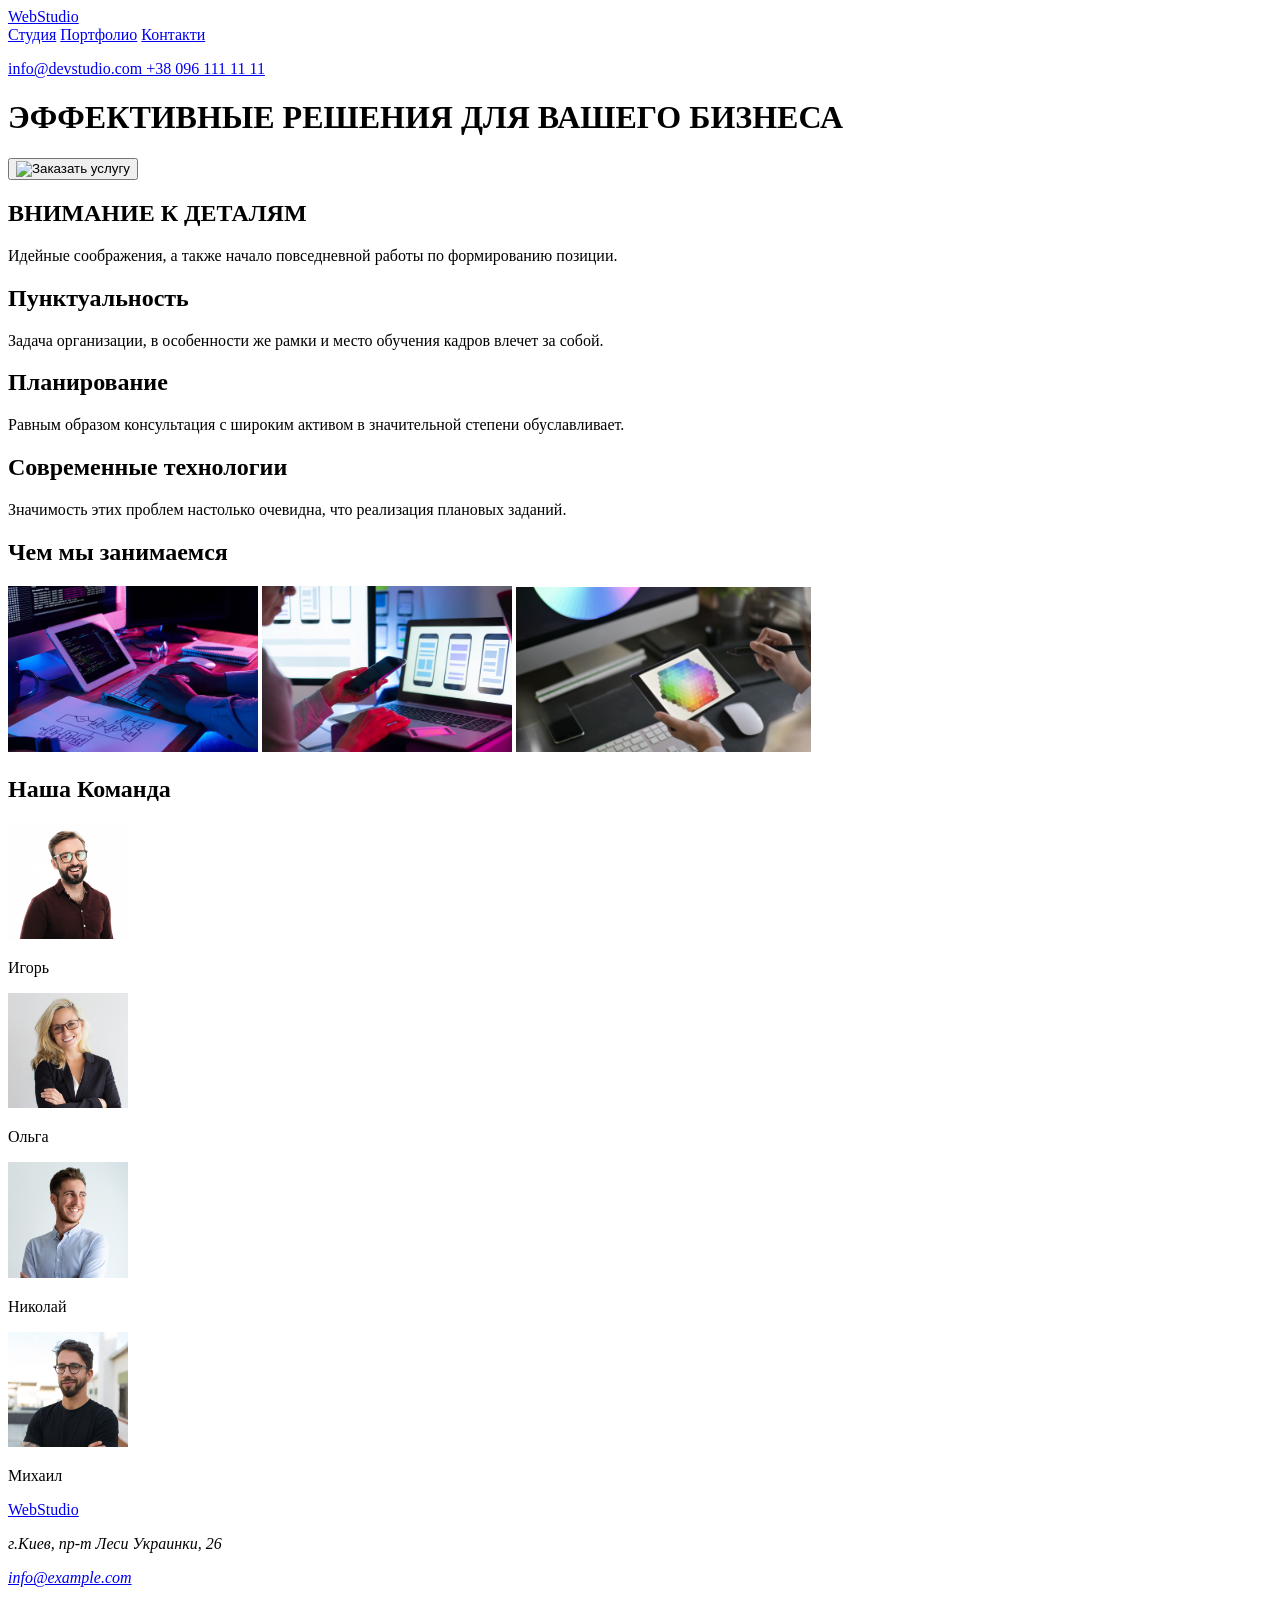
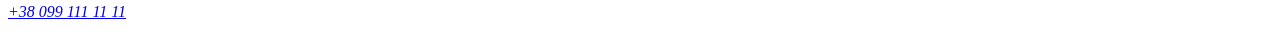
==== index.html @ 8ac6c7d5 "Rename Index.html to index.html" ====
<!DOCTYPE html>
<html lang="ru">
  <head>
    <title>WebStudio</title>
    <meta charset="utf-8" />
    <meta name="description" content="WebStudio, Web, Studio" />
    <!--служебна інфа -->
    </head>
  <body>
    <header>
      <a href="#0">WebStudio</a>
        <!-- <img src="./images/WebStudio.jpg" alt="Logo WebStudio" width="120" />-->
      <div id="nav">
        <nav>
          <a href="#0">Студия</a>
          <a href="#0">Портфолио</a>
          <a href="#0">Контакти</a>
        </nav>
      </div>
      <p>
      <a href="mailto:info@devstudio.com">info@devstudio.com </a>
      <a href="tel:+380961111111">+38 096 111 11 11 </a>
      </p>
    </header>
    <div id="homePage">
      <h1>ЭФФЕКТИВНЫЕ РЕШЕНИЯ ДЛЯ ВАШЕГО БИЗНЕСА</h1>
    </div>
    <div class="buttons">
      <button type="button">
        <img src="#0" alt="Заказать услугу " width="200" />
      </button>
    </div>
       <section>
      <h2>ВНИМАНИЕ К ДЕТАЛЯМ</h2>
      <p>
        Идейные соображения, а также начало повседневной работы по формированию
        позиции.
      </p>
    </section>
    <section>
      <h2>Пунктуальность</h2>
      <p>
        Задача организации, в особенности же рамки и место обучения кадров
        влечет за собой.
      </p>
    </section>
    <section>
      <h2>Планирование</h2>
      <p>
        Равным образом консультация с широким активом в значительной степени
        обуславливает.
      </p>
    </section>
    <section>
      <h2>Современные технологии</h2>
      <p>
        Значимость этих проблем настолько очевидна, что реализация плановых
        заданий.
      </p>
    </section>
    <h2>Чем мы занимаемся</h2>
    <img src="./images/1.jpg" alt="Робота за пк" width="250" />
    <img src="./images/2.jpg" alt="подключение телефона" width="250" />
    <img src="./images/3.jpg" alt="рисование на планшетке" width="295" />
    <h2>Наша Команда</h2>
    <p><img src="./images/4.jpg" alt="Игорь" width="120" /></p>
    <p>Игорь</p>
    <p><img src="./images/5.jpg" alt="Ольга" width="120" /></p>
    <p>Ольга</p>
    <p><img src="./images/6.jpg" alt="Николай" width="120" /></p>
    <p>Николай</p>
    <p><img src="./images/7.jpg" alt="Михаил" width="120" /></p>
    <p>Михаил</p>
    <footer>
      <p>
        <a href=#0">WebStudio</a>
        <!--<img src="./images/WebStudio.jpg" alt="Logo WebStudio" width="120" /> -->
      </p>
      <address>
        г.Киев, пр-т Леси Украинки, 26
        <p>
          <a href="mailto:info@example.com">info@example.com</a>
        </p>
        <p><a href="tel:+380991111111">+38 099 111 11 11</a></p>
      </address>
    </footer>
  </body>
</html>
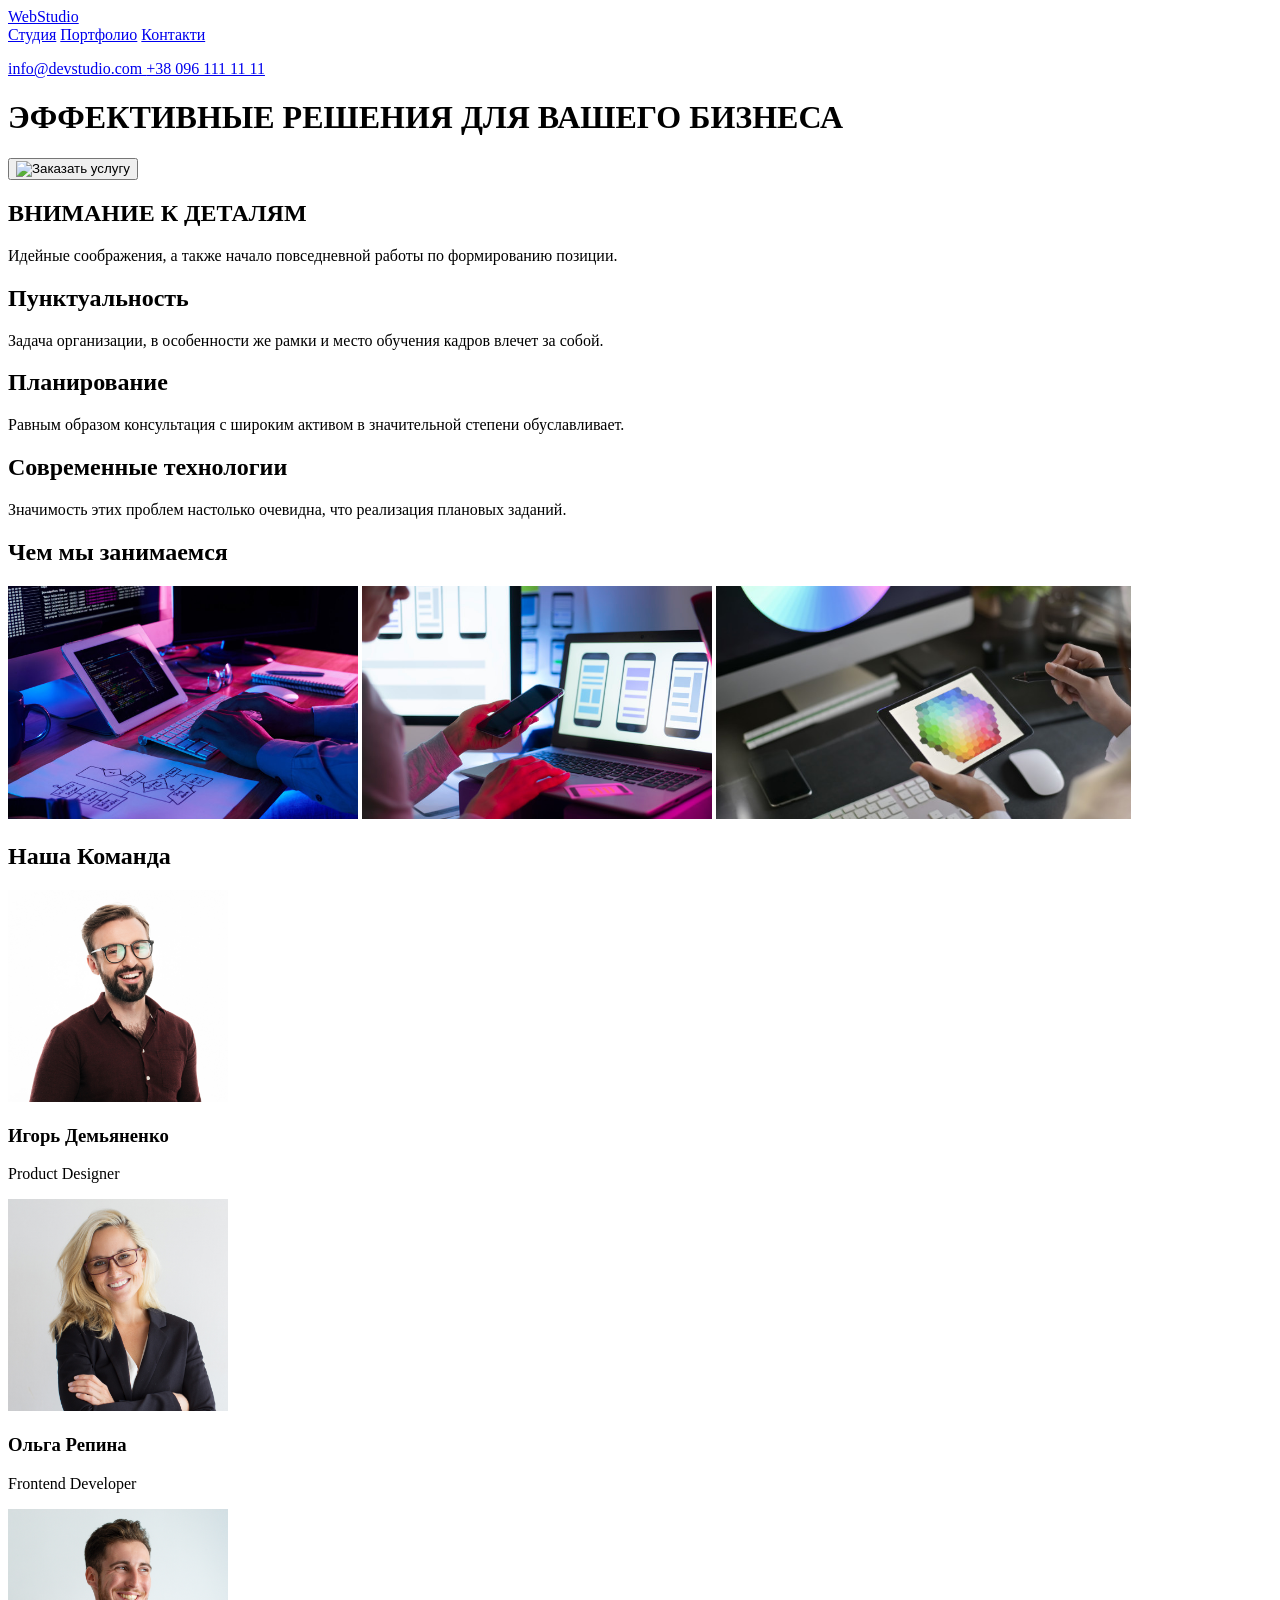
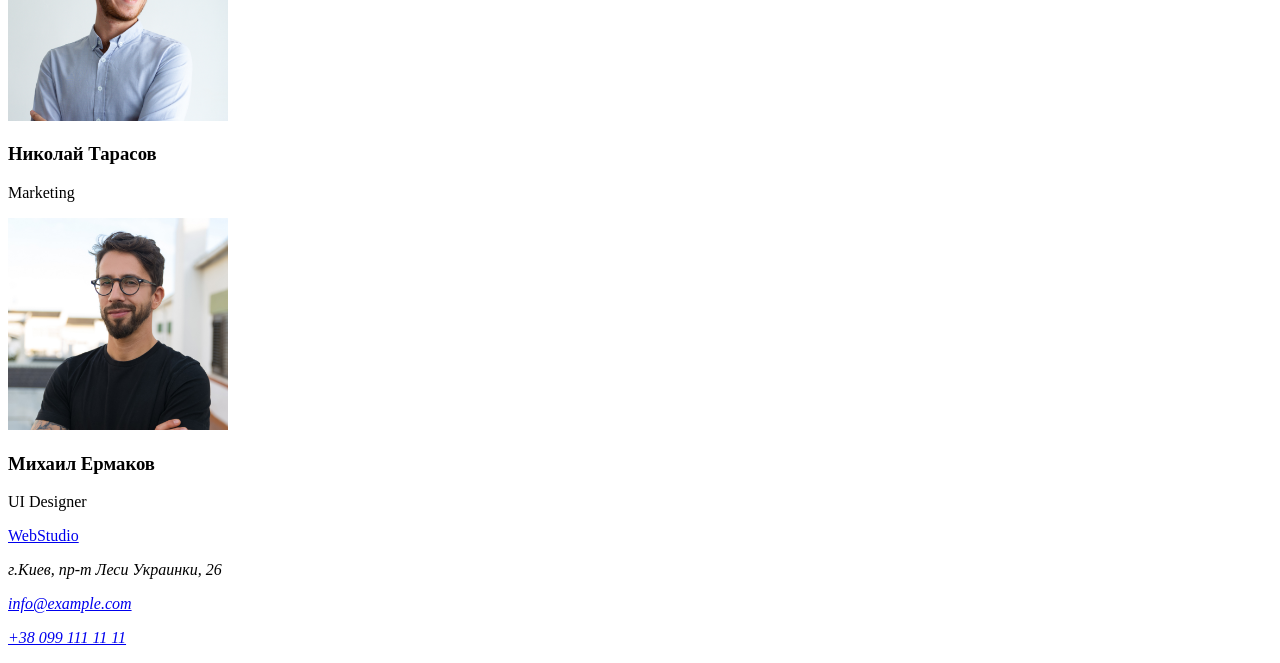
==== commit e51e19fb: "Merge branch 'main' of https://github.com/Y0ko/goit-markup-hw-01" ====
--- a/index.html
+++ b/index.html
@@ -59,18 +59,22 @@
       </p>
     </section>
     <h2>Чем мы занимаемся</h2>
-    <img src="./images/1.jpg" alt="Робота за пк" width="250" />
-    <img src="./images/2.jpg" alt="подключение телефона" width="250" />
-    <img src="./images/3.jpg" alt="рисование на планшетке" width="295" />
+    <img src="./images/1.jpg" alt="Робота за пк" width="350" />
+    <img src="./images/2.jpg" alt="подключение телефона" width="350" />
+    <img src="./images/3.jpg" alt="рисование на планшетке" width="415" />
     <h2>Наша Команда</h2>
-    <p><img src="./images/4.jpg" alt="Игорь" width="120" /></p>
-    <p>Игорь</p>
-    <p><img src="./images/5.jpg" alt="Ольга" width="120" /></p>
-    <p>Ольга</p>
-    <p><img src="./images/6.jpg" alt="Николай" width="120" /></p>
-    <p>Николай</p>
-    <p><img src="./images/7.jpg" alt="Михаил" width="120" /></p>
-    <p>Михаил</p>
+    <p><img src="./images/4.jpg" alt="Игорь" width="220" /></p>
+    <h3>Игорь Демьяненко</h3>
+    <p>Product Designer</p>
+    <p><img src="./images/5.jpg" alt="Ольга" width="220" /></p>
+    <h3>Ольга Репина</h3>
+    <p>Frontend Developer</p>
+    <p><img src="./images/6.jpg" alt="Николай" width="220" /></p>
+    <h3>Николай Тарасов</h3>
+    <p>Marketing</p>
+    <p><img src="./images/7.jpg" alt="Михаил" width="220" /></p>
+    <h3>Михаил Ермаков</h3>
+    <p>UI Designer</p>
     <footer>
       <p>
         <a href=#0">WebStudio</a>
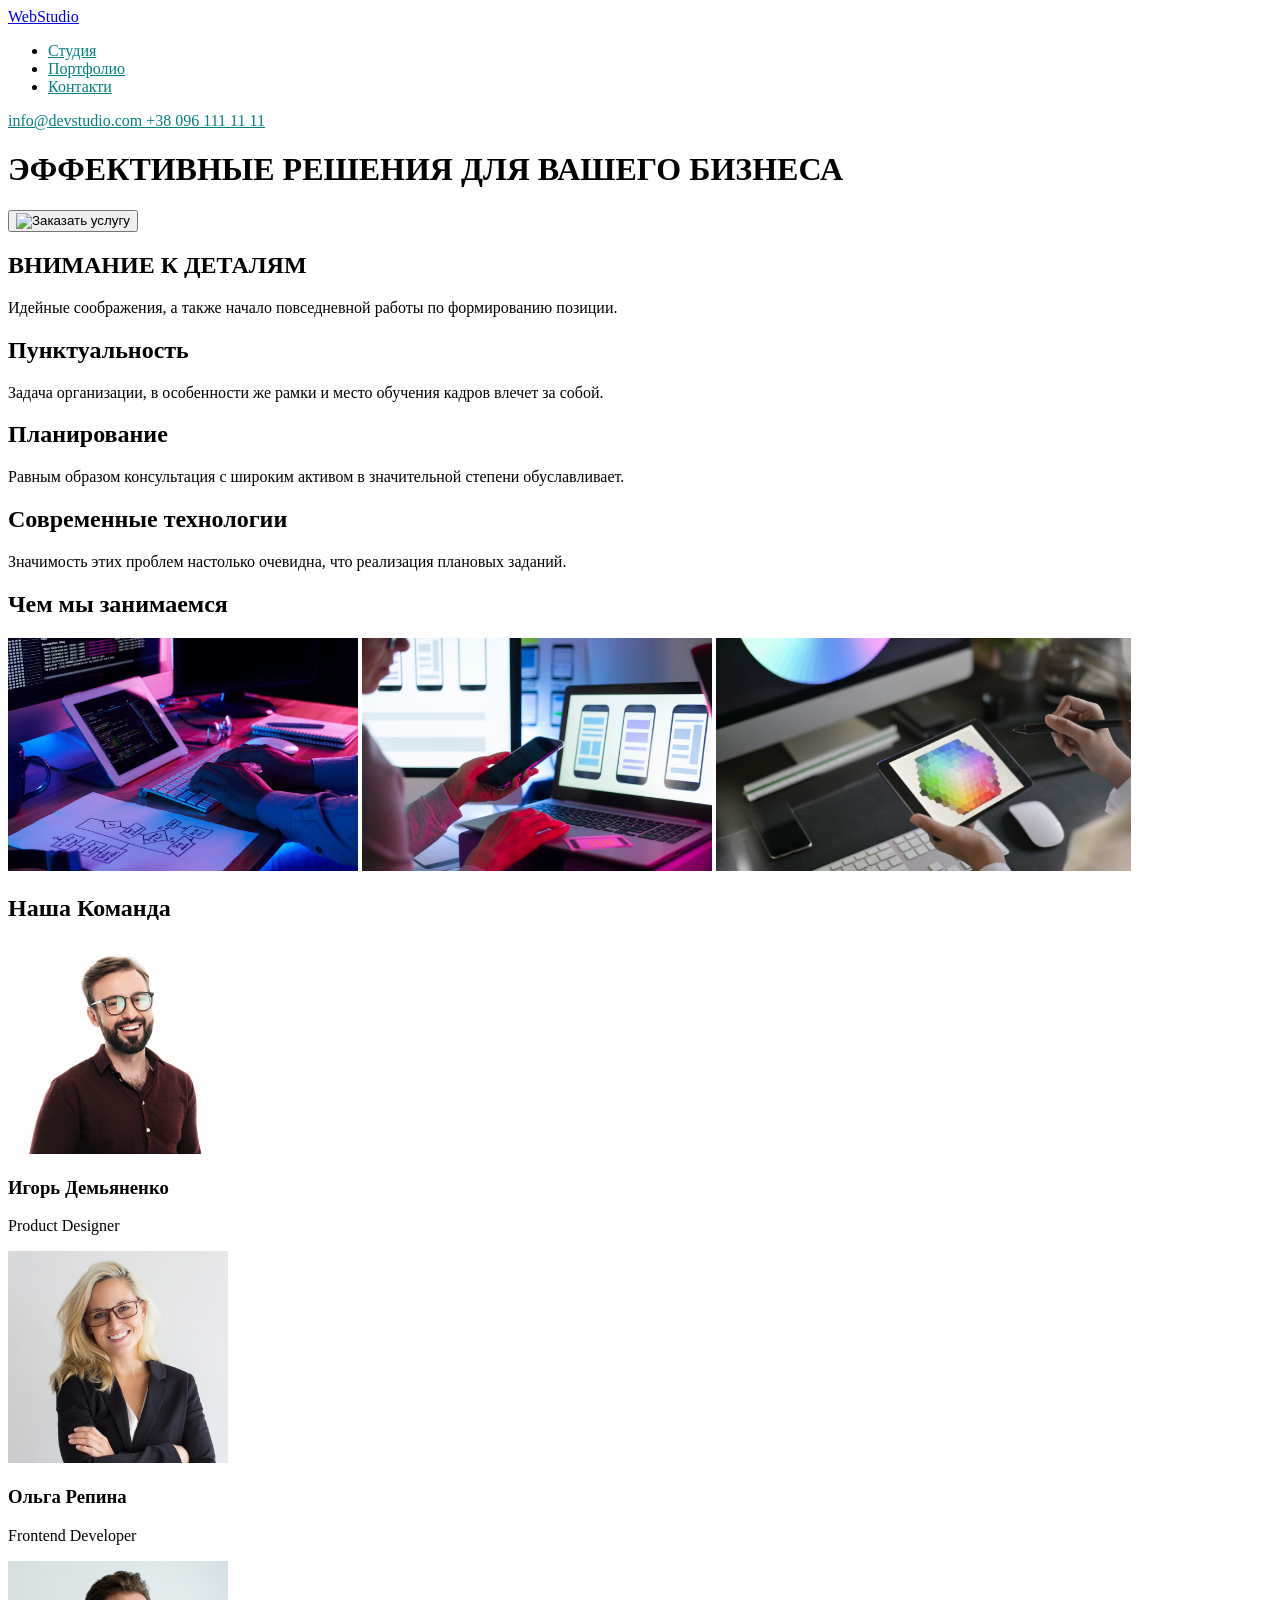
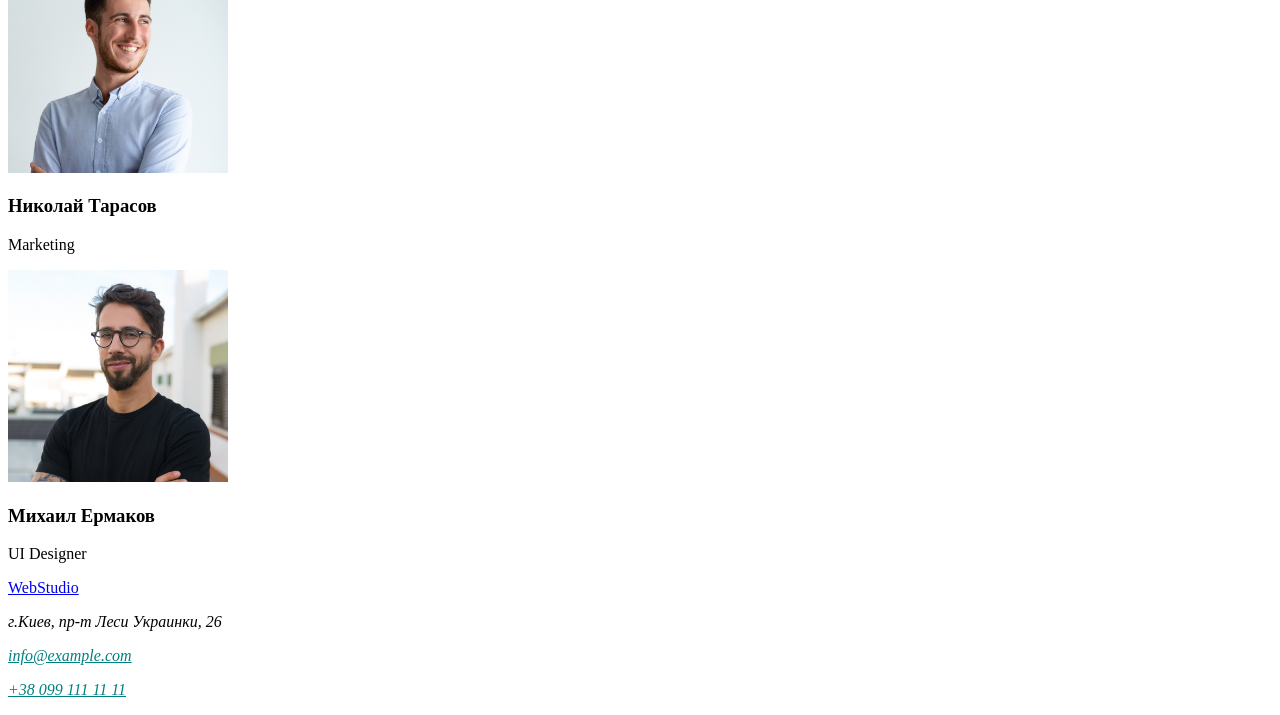
==== commit 9f49b0fa: "homework2" ====
--- a/index.html
+++ b/index.html
@@ -1,29 +1,32 @@
 <!DOCTYPE html>
 <html lang="ru">
   <head>
-    <title>WebStudio</title>
     <meta charset="utf-8" />
     <meta name="description" content="WebStudio, Web, Studio" />
+    <title>WebStudio</title>
+    <link rel="stylesheet" href="./css/styles.css" />
     <!--служебна інфа -->
     </head>
   <body>
     <header>
-      <a href="#0">WebStudio</a>
+      <a href="index.html">WebStudio</a>
         <!-- <img src="./images/WebStudio.jpg" alt="Logo WebStudio" width="120" />-->
       <div id="nav">
         <nav>
-          <a href="#0">Студия</a>
-          <a href="#0">Портфолио</a>
-          <a href="#0">Контакти</a>
+         <ul class="nav-links">
+        <li><a class="link" href="index.html" type="button">Студия</a></li>
+          <li><a  class="link"href="portfolio.html" type="button">Портфолио</a></li>
+          <li><a class="link" href="#0" type="button">Контакти</a></li>
+          </ul>
         </nav>
       </div>
-      <p>
-      <a href="mailto:info@devstudio.com">info@devstudio.com </a>
-      <a href="tel:+380961111111">+38 096 111 11 11 </a>
+      <p class="nav-addres">
+      <a class="addres" href="mailto:info@devstudio.com">info@devstudio.com </a>
+      <a class="addres" href="tel:+380961111111">+38 096 111 11 11 </a>
       </p>
     </header>
     <div id="homePage">
-      <h1>ЭФФЕКТИВНЫЕ РЕШЕНИЯ ДЛЯ ВАШЕГО БИЗНЕСА</h1>
+      <h1 class="title">ЭФФЕКТИВНЫЕ РЕШЕНИЯ ДЛЯ ВАШЕГО БИЗНЕСА</h1>
     </div>
     <div class="buttons">
       <button type="button">
@@ -82,10 +85,10 @@
       </p>
       <address>
         г.Киев, пр-т Леси Украинки, 26
-        <p>
-          <a href="mailto:info@example.com">info@example.com</a>
+        <p class="nav-addres">
+          <a class="addres" href="mailto:info@example.com">info@example.com</a>
         </p>
-        <p><a href="tel:+380991111111">+38 099 111 11 11</a></p>
+        <p class="nav-addres"><a class="addres" href="tel:+380991111111">+38 099 111 11 11</a></p>
       </address>
     </footer>
   </body>
--- a/css/styles.css
+++ b/css/styles.css
@@ -0,0 +1,28 @@
+body {
+  font-family: Roboto;
+  color: black;
+}
+.link {
+  color: teal;
+}
+.link:hover {
+  color: tomato;
+}
+.nav-links .link:hover {
+  color: tomato;
+}
+.nav-links .link:focus {
+  color: orange;
+}
+.addres {
+  color: teal;
+}
+.addres:hover {
+  color: tomato;
+}
+.nav-addres .addres:hover {
+  color: tomato;
+}
+.nav-addres .addres:focus {
+  color: orange;
+}
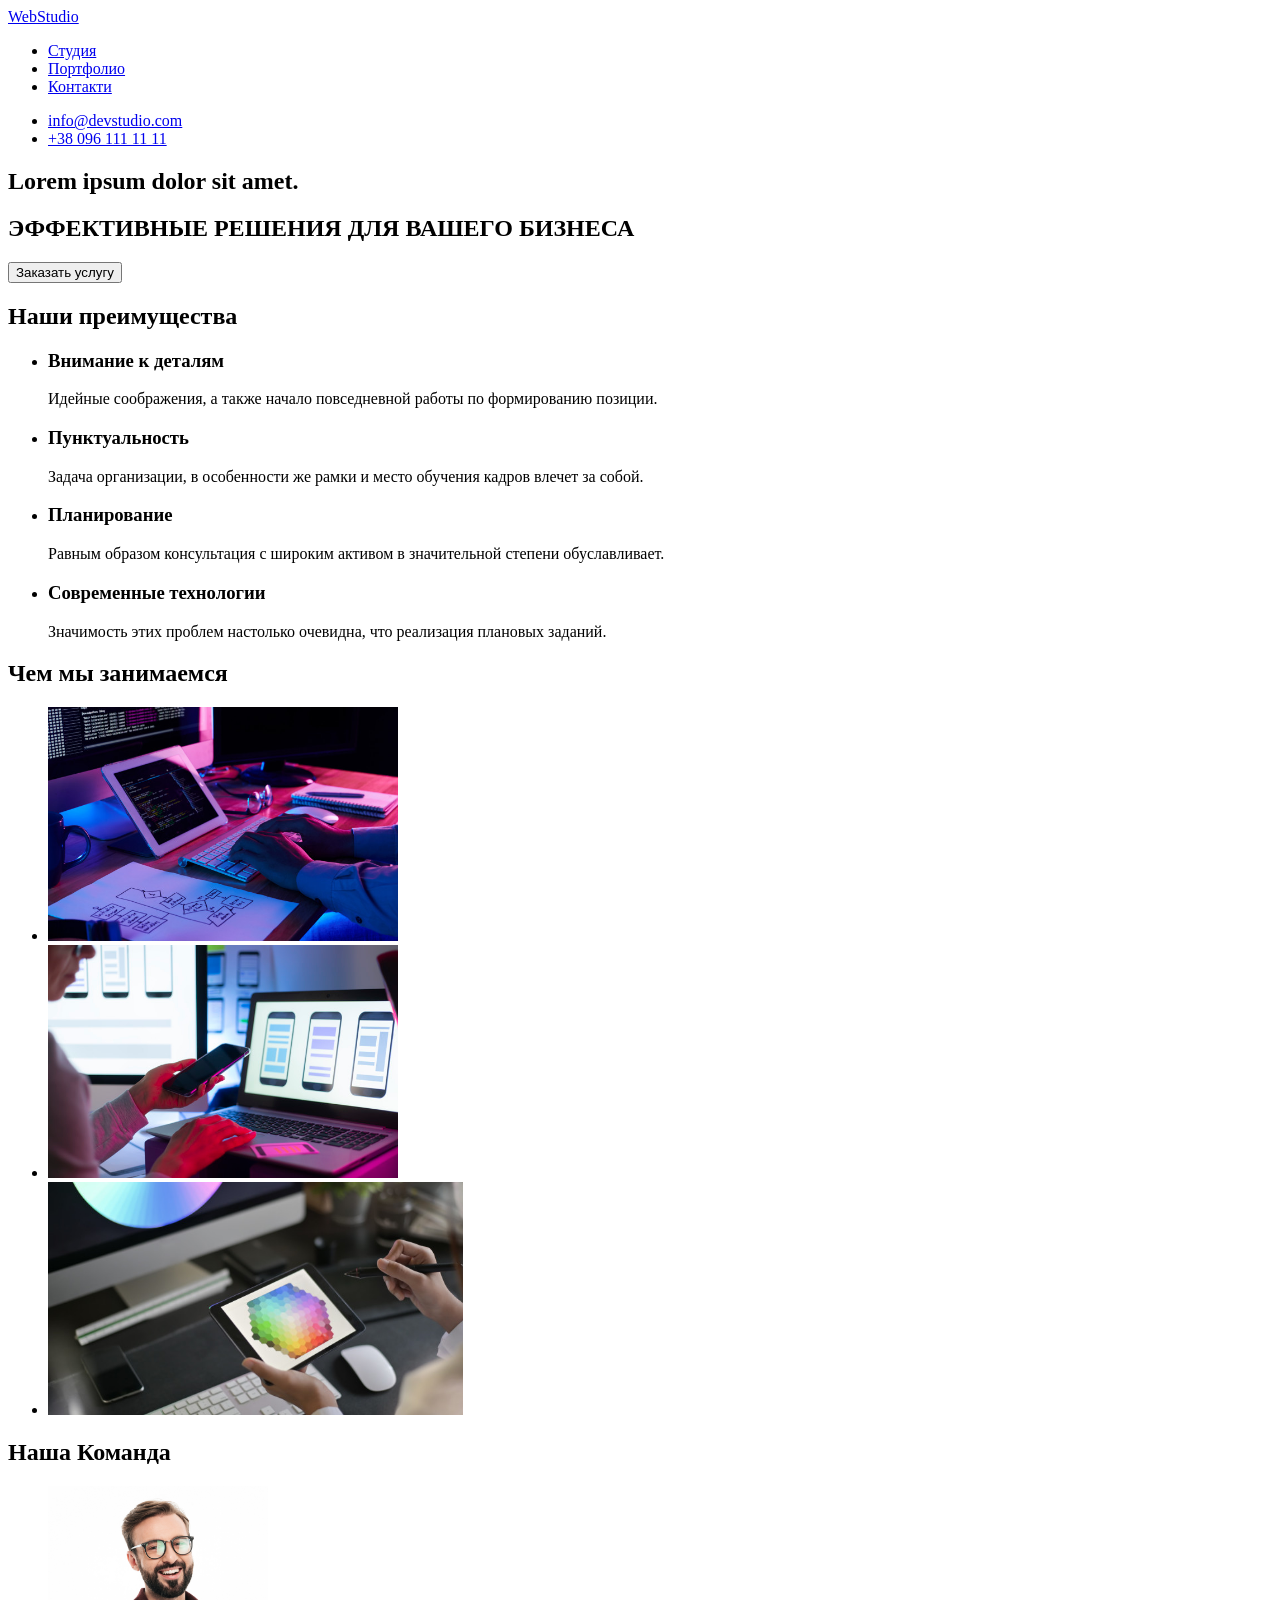
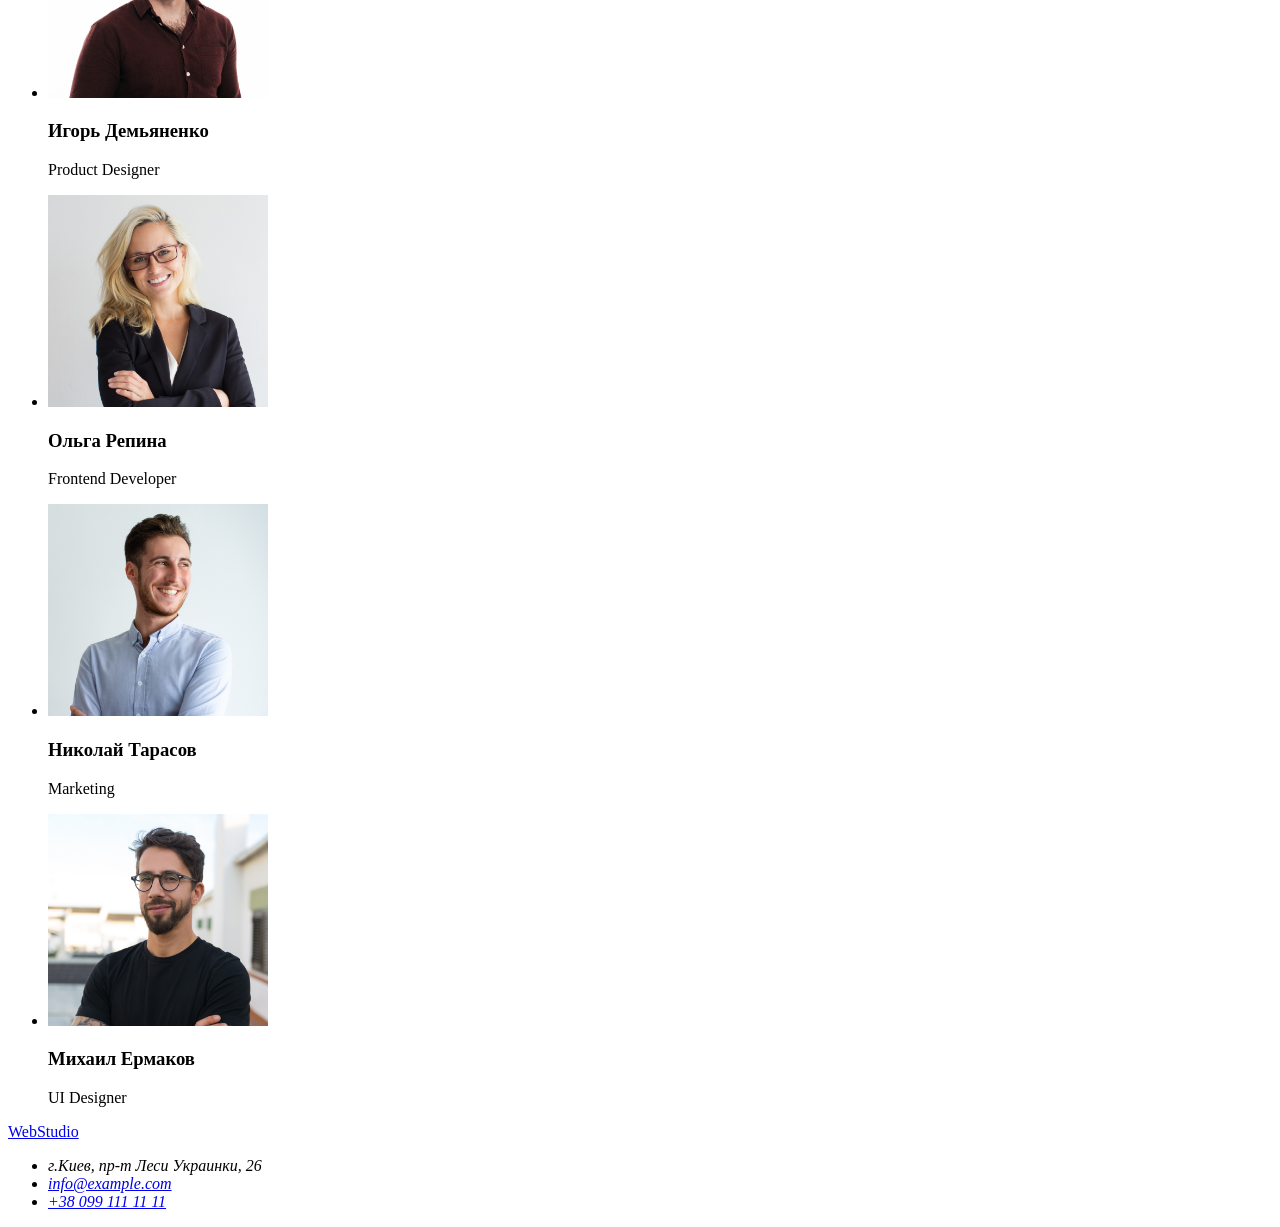
==== commit 3222010e: "homework1" ====
--- a/index.html
+++ b/index.html
@@ -1,94 +1,105 @@
 <!DOCTYPE html>
 <html lang="ru">
   <head>
+    <title>WebStudio</title>
     <meta charset="utf-8" />
     <meta name="description" content="WebStudio, Web, Studio" />
-    <title>WebStudio</title>
-    <link rel="stylesheet" href="./css/styles.css" />
     <!--служебна інфа -->
-    </head>
+  </head>
   <body>
     <header>
-      <a href="index.html">WebStudio</a>
-        <!-- <img src="./images/WebStudio.jpg" alt="Logo WebStudio" width="120" />-->
-      <div id="nav">
-        <nav>
-         <ul class="nav-links">
-        <li><a class="link" href="index.html" type="button">Студия</a></li>
-          <li><a  class="link"href="portfolio.html" type="button">Портфолио</a></li>
-          <li><a class="link" href="#0" type="button">Контакти</a></li>
-          </ul>
-        </nav>
-      </div>
-      <p class="nav-addres">
-      <a class="addres" href="mailto:info@devstudio.com">info@devstudio.com </a>
-      <a class="addres" href="tel:+380961111111">+38 096 111 11 11 </a>
-      </p>
+      <nav>
+        <a href="#0">WebStudio</a>
+        <ul>
+          <li><a href="#0">Студия</a></li>
+          <li><a href="#0">Портфолио</a></li>
+          <li><a href="#0">Контакти</a></li>
+        </ul>
+      </nav>
+      <ul>
+        <li><a href="mailto:info@devstudio.com">info@devstudio.com </a></li>
+        <li><a href="tel:+380961111111">+38 096 111 11 11 </a></li>
+      </ul>
     </header>
-    <div id="homePage">
-      <h1 class="title">ЭФФЕКТИВНЫЕ РЕШЕНИЯ ДЛЯ ВАШЕГО БИЗНЕСА</h1>
-    </div>
-    <div class="buttons">
-      <button type="button">
-        <img src="#0" alt="Заказать услугу " width="200" />
-      </button>
-    </div>
-       <section>
-      <h2>ВНИМАНИЕ К ДЕТАЛЯМ</h2>
-      <p>
-        Идейные соображения, а также начало повседневной работы по формированию
-        позиции.
-      </p>
-    </section>
-    <section>
-      <h2>Пунктуальность</h2>
-      <p>
-        Задача организации, в особенности же рамки и место обучения кадров
-        влечет за собой.
-      </p>
-    </section>
-    <section>
-      <h2>Планирование</h2>
-      <p>
-        Равным образом консультация с широким активом в значительной степени
-        обуславливает.
-      </p>
-    </section>
-    <section>
-      <h2>Современные технологии</h2>
-      <p>
-        Значимость этих проблем настолько очевидна, что реализация плановых
-        заданий.
-      </p>
-    </section>
-    <h2>Чем мы занимаемся</h2>
-    <img src="./images/1.jpg" alt="Робота за пк" width="350" />
-    <img src="./images/2.jpg" alt="подключение телефона" width="350" />
-    <img src="./images/3.jpg" alt="рисование на планшетке" width="415" />
-    <h2>Наша Команда</h2>
-    <p><img src="./images/4.jpg" alt="Игорь" width="220" /></p>
-    <h3>Игорь Демьяненко</h3>
-    <p>Product Designer</p>
-    <p><img src="./images/5.jpg" alt="Ольга" width="220" /></p>
-    <h3>Ольга Репина</h3>
-    <p>Frontend Developer</p>
-    <p><img src="./images/6.jpg" alt="Николай" width="220" /></p>
-    <h3>Николай Тарасов</h3>
-    <p>Marketing</p>
-    <p><img src="./images/7.jpg" alt="Михаил" width="220" /></p>
-    <h3>Михаил Ермаков</h3>
-    <p>UI Designer</p>
+    <main>
+      <section>
+        <h1>Lorem ipsum dolor sit amet.</h1>
+        <h1>ЭФФЕКТИВНЫЕ РЕШЕНИЯ ДЛЯ ВАШЕГО БИЗНЕСА</h1>
+
+        <button type="button">Заказать услугу</button>
+      </section>
+      <section>
+        <h2>Наши преимущества</h2>
+        <ul>
+          <li>
+            <h3>Внимание к деталям</h3>
+            <p>Идейные соображения, а также начало повседневной работы по формированию позиции.</p>
+          </li>
+
+          <li>
+            <h3>Пунктуальность</h3>
+            <p>
+              Задача организации, в особенности же рамки и место обучения кадров влечет за собой.
+            </p>
+          </li>
+          <li>
+            <h3>Планирование</h3>
+            <p>
+              Равным образом консультация с широким активом в значительной степени обуславливает.
+            </p>
+          </li>
+
+          <li>
+            <h3>Современные технологии</h3>
+            <p>Значимость этих проблем настолько очевидна, что реализация плановых заданий.</p>
+          </li>
+        </ul>
+      </section>
+      <section>
+        <h2>Чем мы занимаемся</h2>
+        <ul>
+          <li><img src="./images/1.jpg" alt="Робота за пк" width="350" /></li>
+          <li><img src="./images/2.jpg" alt="подключение телефона" width="350" /></li>
+          <li><img src="./images/3.jpg" alt="рисование на планшетке" width="415" /></li>
+        </ul>
+      </section>
+      <section>
+        <h2>Наша Команда</h2>
+        <ul>
+          <li>
+            <img src="./images/4.jpg" alt="Игорь" width="220" />
+            <h3>Игорь Демьяненко</h3>
+            <p>Product Designer</p>
+          </li>
+          <li>
+            <img src="./images/5.jpg" alt="Ольга" width="220" />
+            <h3>Ольга Репина</h3>
+            <p>Frontend Developer</p>
+          </li>
+          <li>
+            <img src="./images/6.jpg" alt="Николай" width="220" />
+            <h3>Николай Тарасов</h3>
+            <p>Marketing</p>
+          </li>
+          <li>
+            <img src="./images/7.jpg" alt="Михаил" width="220" />
+            <h3>Михаил Ермаков</h3>
+            <p>UI Designer</p>
+          </li>
+        </ul>
+      </section>
+    </main>
     <footer>
       <p>
-        <a href=#0">WebStudio</a>
+        <a href="#0">WebStudio</a>
         <!--<img src="./images/WebStudio.jpg" alt="Logo WebStudio" width="120" /> -->
       </p>
       <address>
-        г.Киев, пр-т Леси Украинки, 26
-        <p class="nav-addres">
-          <a class="addres" href="mailto:info@example.com">info@example.com</a>
-        </p>
-        <p class="nav-addres"><a class="addres" href="tel:+380991111111">+38 099 111 11 11</a></p>
+        <ul>
+          <li>г.Киев, пр-т Леси Украинки, 26</li>
+          <li><a href="mailto:info@example.com">info@example.com</a></li>
+          <li><a href="tel:+380991111111">+38 099 111 11 11</a></li>
+        </ul>
       </address>
     </footer>
   </body>
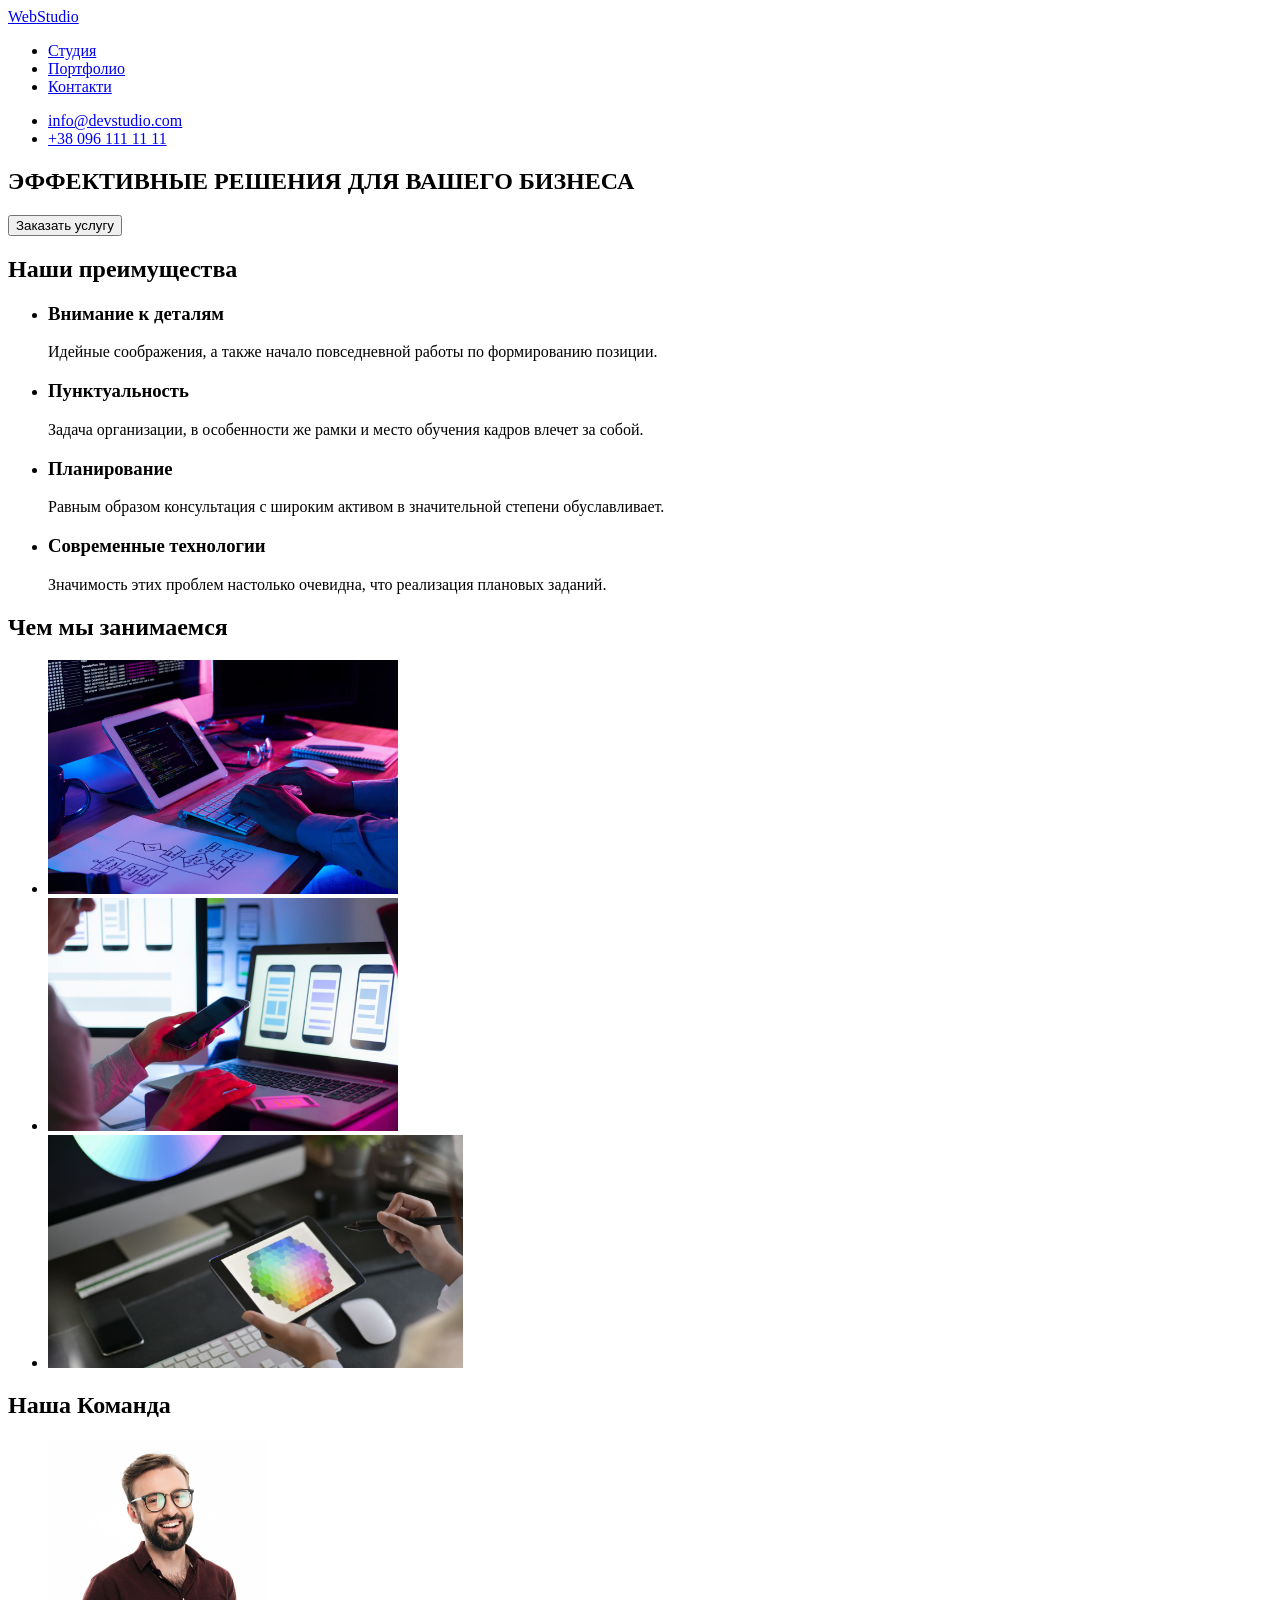
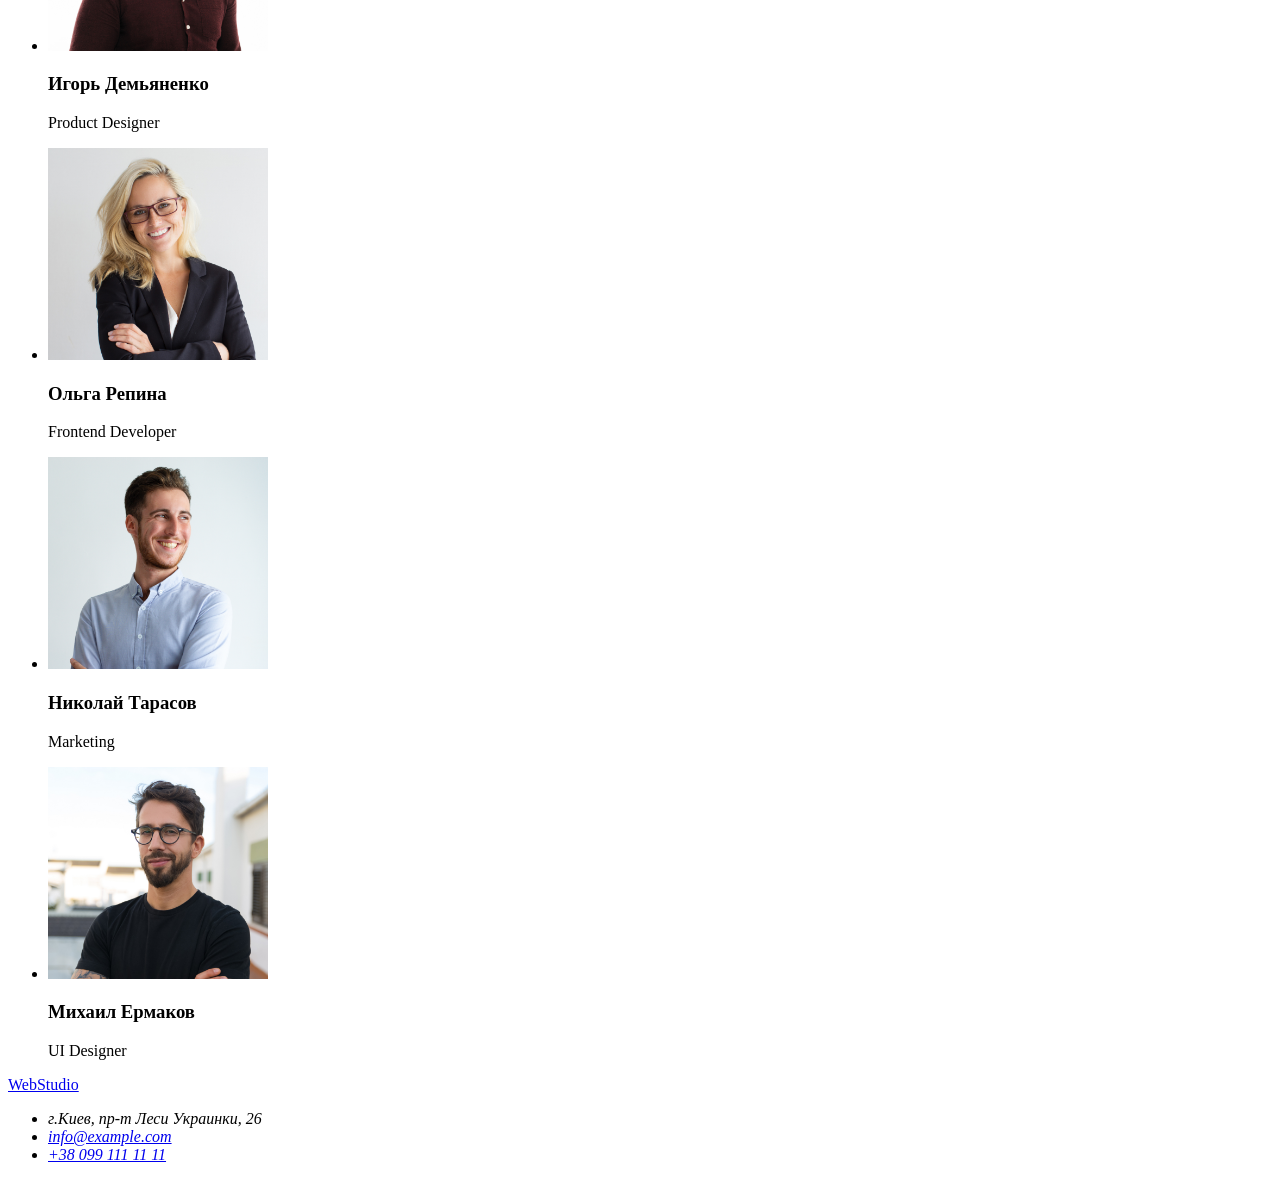
==== commit 905f5fca: "homework1" ====
--- a/index.html
+++ b/index.html
@@ -1,9 +1,10 @@
 <!DOCTYPE html>
 <html lang="ru">
   <head>
-    <title>WebStudio</title>
     <meta charset="utf-8" />
     <meta name="description" content="WebStudio, Web, Studio" />
+    <title>WebStudio</title>
+    <link rel="stylesheet" href="./css/styles.css" />
     <!--служебна інфа -->
   </head>
   <body>
@@ -23,9 +24,7 @@
     </header>
     <main>
       <section>
-        <h1>Lorem ipsum dolor sit amet.</h1>
         <h1>ЭФФЕКТИВНЫЕ РЕШЕНИЯ ДЛЯ ВАШЕГО БИЗНЕСА</h1>
-
         <button type="button">Заказать услугу</button>
       </section>
       <section>
@@ -92,7 +91,6 @@
     <footer>
       <p>
         <a href="#0">WebStudio</a>
-        <!--<img src="./images/WebStudio.jpg" alt="Logo WebStudio" width="120" /> -->
       </p>
       <address>
         <ul>
--- a/css/styles.css
+++ b/css/styles.css
@@ -0,0 +1,28 @@
+body {
+  font-family: Roboto;
+  color: black;
+}
+.link {
+  color: teal;
+}
+.link:hover {
+  color: tomato;
+}
+.nav-links .link:hover {
+  color: tomato;
+}
+.nav-links .link:focus {
+  color: orange;
+}
+.addres {
+  color: teal;
+}
+.addres:hover {
+  color: tomato;
+}
+.nav-addres .addres:hover {
+  color: tomato;
+}
+.nav-addres .addres:focus {
+  color: orange;
+}
